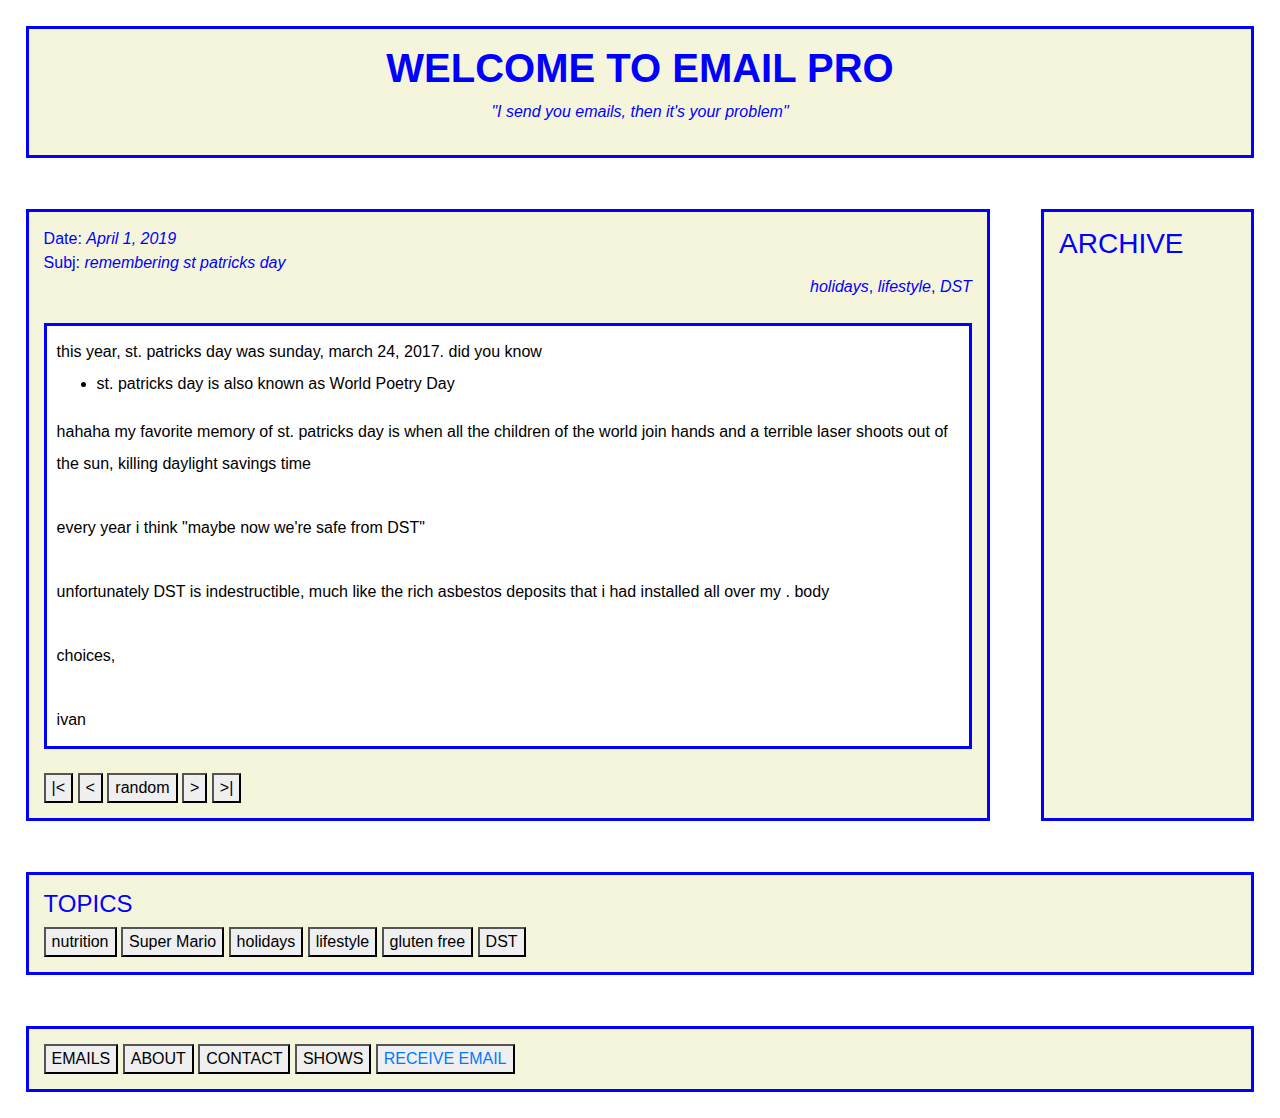
==== retro_clean/index.html @ 184c96f3 "adding retro_clean with about page updates" ====
<!DOCTYPE html>
<html lang="en">

<head>
    <meta charset="UTF-8">
    <meta name="viewport" content="width=device-width, initial-scale=1.0">
    <meta http-equiv="X-UA-Compatible" content="ie=edge">
    <title>Welcome to Email Pro</title>
    <link rel="stylesheet" href="styles.css">
    <link rel="stylesheet" href="https://stackpath.bootstrapcdn.com/bootstrap/4.3.1/css/bootstrap.min.css" integrity="sha384-ggOyR0iXCbMQv3Xipma34MD+dH/1fQ784/j6cY/iJTQUOhcWr7x9JvoRxT2MZw1T" crossorigin="anonymous">
</head>

<body>
    <main class="container-fluid" role="main">
        <header class="row">
            <div id="top" class="col displayBox">
                <h1><strong> WELCOME TO EMAIL PRO</strong></h1>
                <p><em>"I send you emails, then it's your problem"</em></p>
            </div>
        </header>
        <div class="row">
            <div id="selectedMail" class="col-sm col-md displayBox">
                <div>Date: <em id="date">April 1, 2019</em></div>
                <div>Subj: <em id="subj">remembering st patricks day</em></div>
                <div id="selectedTopics"><em>holidays</em>, <em>lifestyle</em>, <em>DST</em></div>
                <br>
                <div id="content">
                    <div dir=3D "ltr">this year, st. patricks day was sunday, march 24, 2017.
                        <font size=3D "4">did you know</font>
                        <div>
                            <ul>
                                <li>st. patricks day is also known as World Poetry Day</li>
                            </ul>hahaha my favorite memory of st. patricks day is when all the children of the world join hands and a terrible laser shoots out of the sun, killing daylight savings time<br>
                            <div><br></div>
                            <div>every year i think &quot;maybe now we're safe from DST&quot;</div>
                            <div><br></div>
                            <div>unfortunately DST is indestructible, much like the rich asbestos deposits that i had installed all over my . body</div>
                            <div><br></div>
                            <div>choices,</div>
                            <div><br></div>
                            <div>ivan</div>
                        </div>
                    </div>
                </div>
                <br>
                <span><button>|<</button></span>
                <span><button><</button></span>
                <span><button>random</button></span>
                <span><button>></button></span>
                <span><button>>|</button></span>
            </div>
            <div id="archive" class="col-sm-3 col-md-3 col-lg-2 displayBox">
                <span><h3>ARCHIVE</h3></span>
                <div id="years">
                </div>
            </div>
        </div>
        </div>
        <div class="row">
            <div class="col displayBox">
                <span><h4>TOPICS</h4></span>
                <div id="topicCloud">
                    <button>nutrition</button> <button>Super Mario</button> <button>holidays</button> <button>lifestyle</button>
                    <button>gluten free</button> <button>DST</button>
                </div>
            </div>
        </div>
        <footer class="row">
            <div class="col displayBox">
                <button onclick="document.location = 'index.html'">EMAILS</button>
                <button onclick="document.location = 'about.html#about'">ABOUT</button>
                <button onclick="document.location = 'about.html#contact'">CONTACT</button>
                <button onclick="document.location = 'about.html#shows'">SHOWS</button>
                <button><a href="https://goo.gl/forms/1firTEmhwuppdR6G3" target="_blank">RECEIVE EMAIL</a></button>
            </div>
        </footer>
    </main>
</body>
<script src="display.js"></script>
<script src="https://code.jquery.com/jquery-3.3.1.slim.min.js" integrity="sha384-q8i/X+965DzO0rT7abK41JStQIAqVgRVzpbzo5smXKp4YfRvH+8abtTE1Pi6jizo" crossorigin="anonymous"></script>
<script src="https://cdnjs.cloudflare.com/ajax/libs/popper.js/1.14.7/umd/popper.min.js" integrity="sha384-UO2eT0CpHqdSJQ6hJty5KVphtPhzWj9WO1clHTMGa3JDZwrnQq4sF86dIHNDz0W1" crossorigin="anonymous"></script>
<script src="https://stackpath.bootstrapcdn.com/bootstrap/4.3.1/js/bootstrap.min.js" integrity="sha384-JjSmVgyd0p3pXB1rRibZUAYoIIy6OrQ6VrjIEaFf/nJGzIxFDsf4x0xIM+B07jRM" crossorigin="anonymous"></script>

</html>
---- retro_clean/styles.css ----
#top {
    text-align: center;
}

.displayBox {
    background-color: beige;
    border-color: blue;
    border-style: solid;
    border-width: medium;
    color: blue;
    padding: 15px;
    margin: 2%;
}

body {
    height: 100vh;
}

main {
    height: 100%;
    display: flex;
}

#selectedTopics {
    text-align: right;
}

#content {
    width: auto;
    height: auto;
    line-height: 2em;
    overflow-y: scroll;
    padding: 10px;
    border-style: solid;
    border-color: blue;
    background-color: white;
    color: black;
}

.footer {
    position: fixed;
    width: 100%;
    height: auto;
    line-height: auto;
    margin-top: auto;
    margin-bottom: 0;
    padding: 1%;
}

.accordionButton {
    text-align: left;
    transition: 0.4s;
}

.active,
.accordionButton:hover {
    background-color: darkgray;
}


/* Style the accordion panel. Note: hidden by default */

.panel {
    padding: 5px;
    display: none;
    overflow: hidden;
}
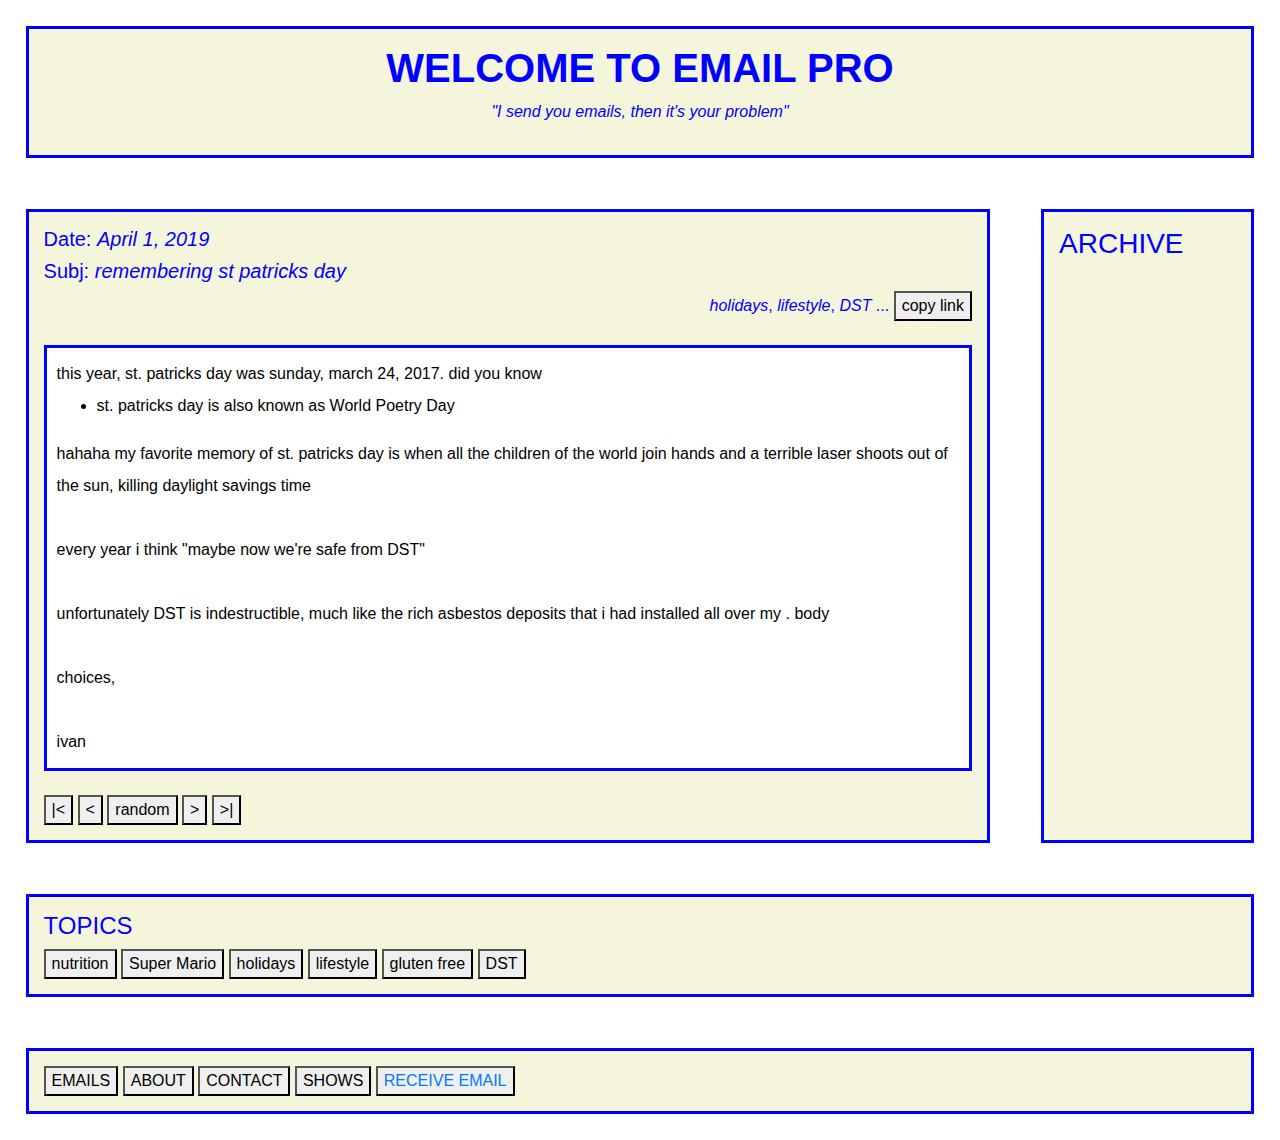
==== commit e0b9445b: "link copying, resized text, hash location fix" ====
--- a/retro_clean/index.html
+++ b/retro_clean/index.html
@@ -20,9 +20,9 @@
         </header>
         <div class="row">
             <div id="selectedMail" class="col-sm col-md displayBox">
-                <div>Date: <em id="date">April 1, 2019</em></div>
-                <div>Subj: <em id="subj">remembering st patricks day</em></div>
-                <div id="selectedTopics"><em>holidays</em>, <em>lifestyle</em>, <em>DST</em></div>
+                <h5>Date: <em id="date">April 1, 2019</em></h5>
+                <h5>Subj: <em id="subj">remembering st patricks day</em></h5>
+                <div id="subheading"><span id="selectedTopics"><em>holidays</em>, <em>lifestyle</em>, <em>DST</em></span> ... <span><button id="copyLink">copy link</button></span></div>
                 <br>
                 <div id="content">
                     <div dir=3D "ltr">this year, st. patricks day was sunday, march 24, 2017.
--- a/retro_clean/styles.css
+++ b/retro_clean/styles.css
@@ -21,8 +21,12 @@
     display: flex;
 }
 
-#selectedTopics {
+#subheading {
     text-align: right;
+}
+
+#dummy {
+    display: none;
 }
 
 #content {
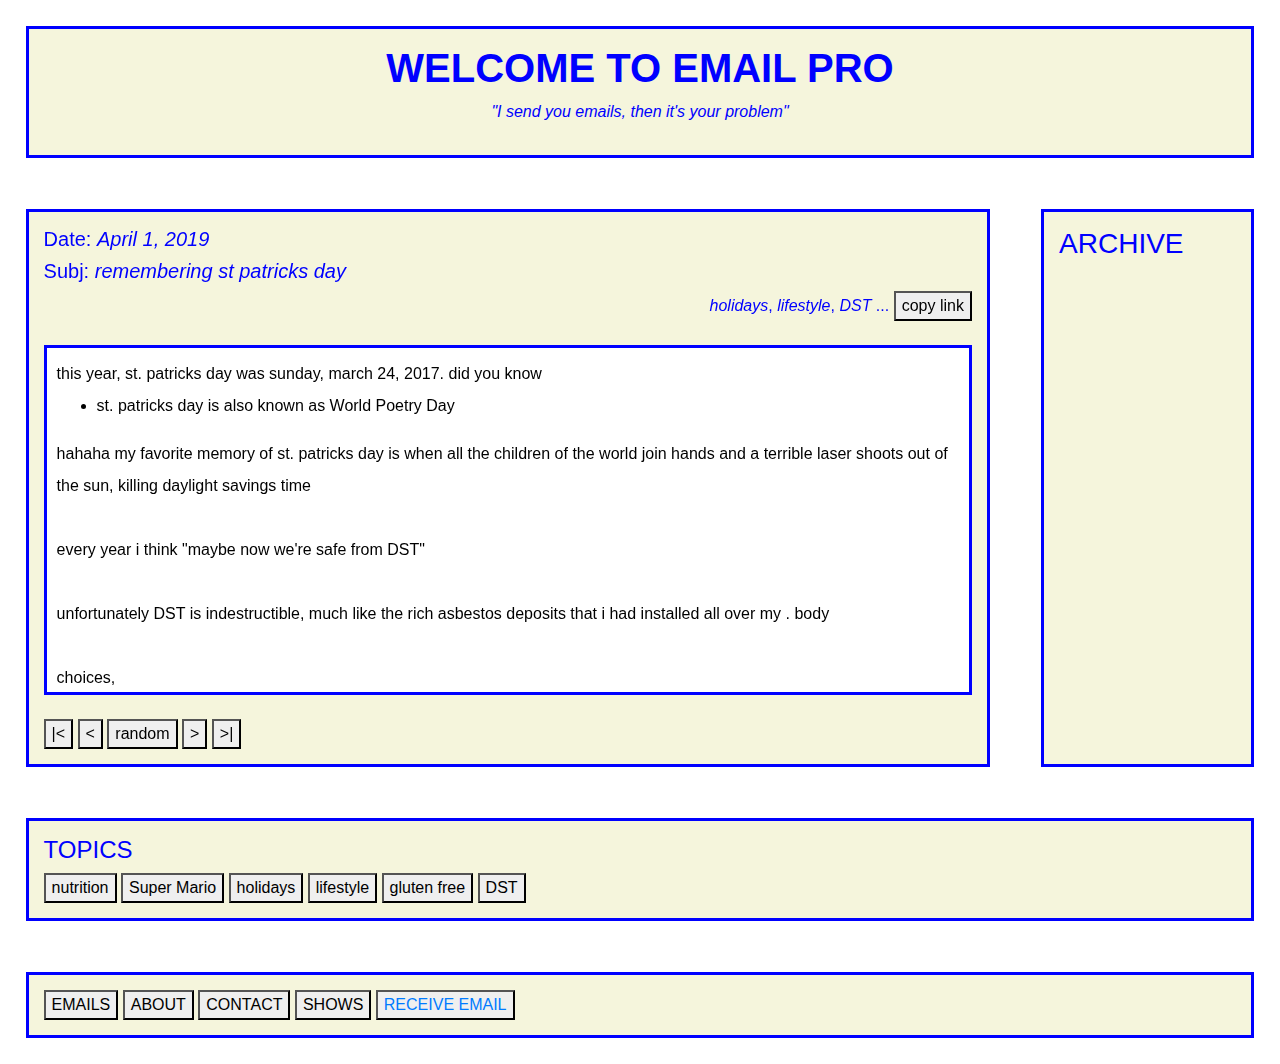
==== commit 7a2e84c3: "updated archive to include subjects, fixed location hashing on archive links" ====
--- a/retro_clean/index.html
+++ b/retro_clean/index.html
@@ -18,7 +18,7 @@
                 <p><em>"I send you emails, then it's your problem"</em></p>
             </div>
         </header>
-        <div class="row">
+        <div class="row" id="middle">
             <div id="selectedMail" class="col-sm col-md displayBox">
                 <h5>Date: <em id="date">April 1, 2019</em></h5>
                 <h5>Subj: <em id="subj">remembering st patricks day</em></h5>
@@ -56,7 +56,7 @@
             </div>
         </div>
         </div>
-        <div class="row">
+        <div class="row" id="topics">
             <div class="col displayBox">
                 <span><h4>TOPICS</h4></span>
                 <div id="topicCloud">
--- a/retro_clean/styles.css
+++ b/retro_clean/styles.css
@@ -25,20 +25,26 @@
     text-align: right;
 }
 
-#dummy {
-    display: none;
-}
-
 #content {
     width: auto;
-    height: auto;
+    height: 350px;
     line-height: 2em;
-    overflow-y: scroll;
+    overflow-y: auto;
     padding: 10px;
     border-style: solid;
     border-color: blue;
     background-color: white;
     color: black;
+}
+
+#years {
+    max-height: 470px;
+    overflow-y: auto;
+}
+
+.accordion>p {
+    margin-top: 0.5rem;
+    margin-bottom: 0.5rem;
 }
 
 .footer {
@@ -61,11 +67,8 @@
     background-color: darkgray;
 }
 
-
-/* Style the accordion panel. Note: hidden by default */
-
 .panel {
-    padding: 5px;
+    padding-left: 15px;
     display: none;
     overflow: hidden;
 }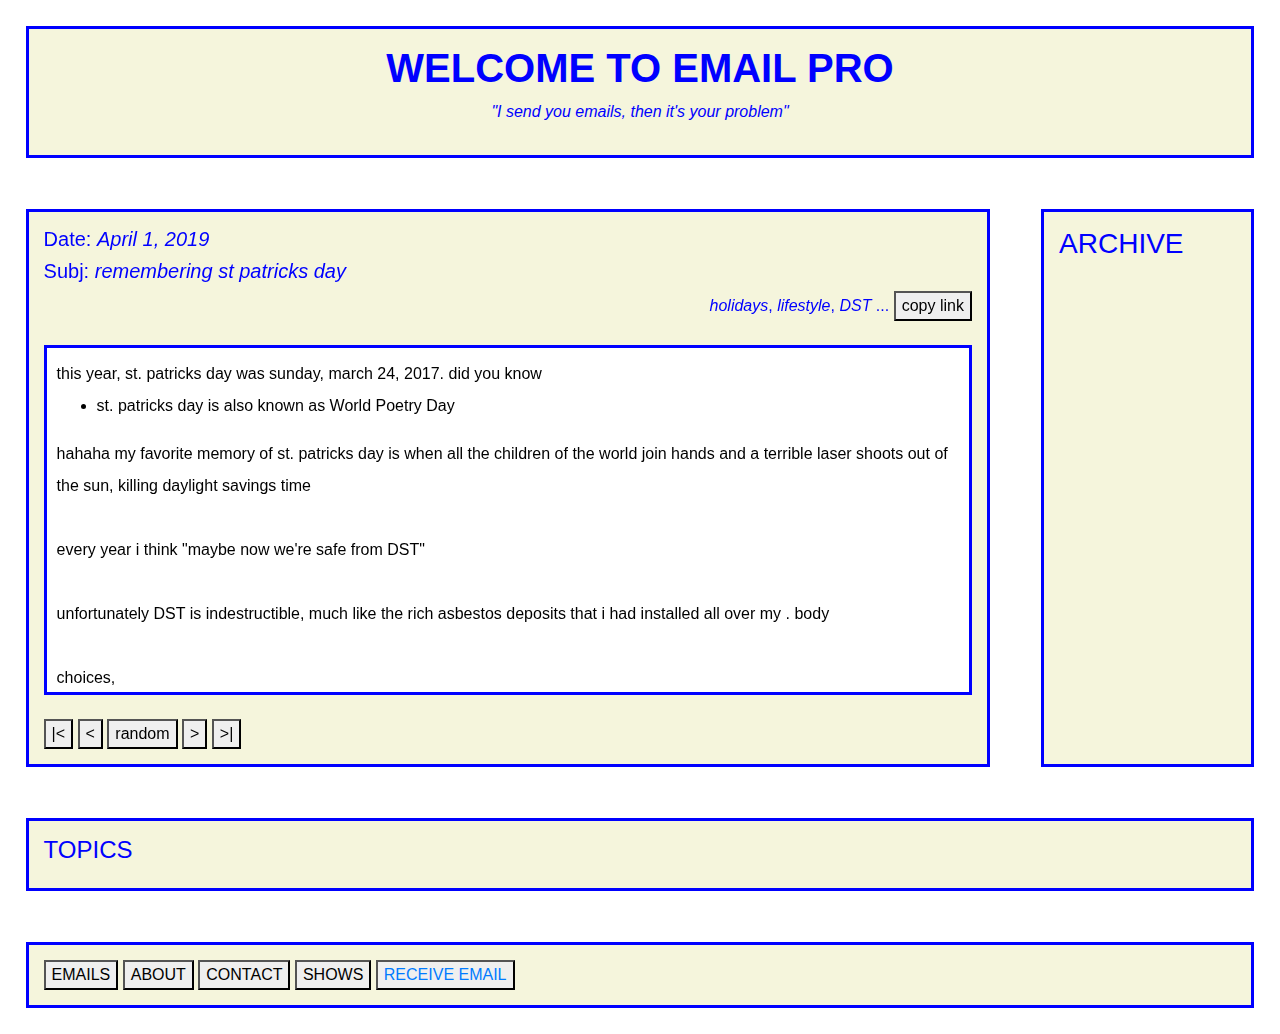
==== commit ac92141f: "topics display, needs massaging" ====
--- a/retro_clean/index.html
+++ b/retro_clean/index.html
@@ -60,8 +60,6 @@
             <div class="col displayBox">
                 <span><h4>TOPICS</h4></span>
                 <div id="topicCloud">
-                    <button>nutrition</button> <button>Super Mario</button> <button>holidays</button> <button>lifestyle</button>
-                    <button>gluten free</button> <button>DST</button>
                 </div>
             </div>
         </div>
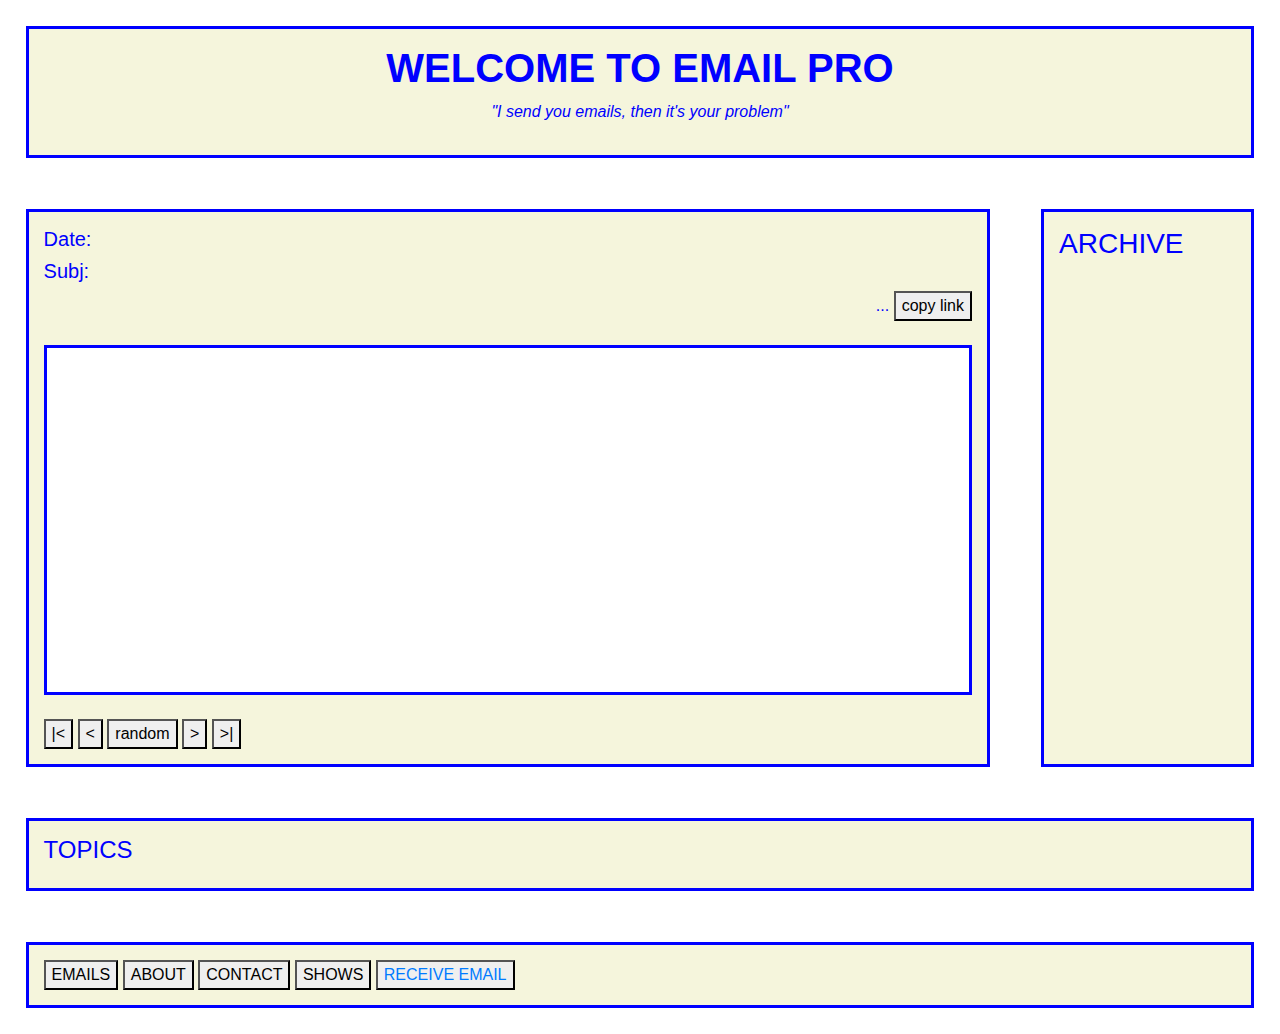
==== commit d2ce9743: "display of current selection" ====
--- a/retro_clean/index.html
+++ b/retro_clean/index.html
@@ -20,34 +20,18 @@
         </header>
         <div class="row" id="middle">
             <div id="selectedMail" class="col-sm col-md displayBox">
-                <h5>Date: <em id="date">April 1, 2019</em></h5>
-                <h5>Subj: <em id="subj">remembering st patricks day</em></h5>
-                <div id="subheading"><span id="selectedTopics"><em>holidays</em>, <em>lifestyle</em>, <em>DST</em></span> ... <span><button id="copyLink">copy link</button></span></div>
+                <h5>Date: <em id="date"></em></h5>
+                <h5>Subj: <em id="subj"></em></h5>
+                <div id="subheading"><span id="selectedTopics"></span><span> ... <button id="copyLink">copy link</button></span></div>
                 <br>
                 <div id="content">
-                    <div dir=3D "ltr">this year, st. patricks day was sunday, march 24, 2017.
-                        <font size=3D "4">did you know</font>
-                        <div>
-                            <ul>
-                                <li>st. patricks day is also known as World Poetry Day</li>
-                            </ul>hahaha my favorite memory of st. patricks day is when all the children of the world join hands and a terrible laser shoots out of the sun, killing daylight savings time<br>
-                            <div><br></div>
-                            <div>every year i think &quot;maybe now we're safe from DST&quot;</div>
-                            <div><br></div>
-                            <div>unfortunately DST is indestructible, much like the rich asbestos deposits that i had installed all over my . body</div>
-                            <div><br></div>
-                            <div>choices,</div>
-                            <div><br></div>
-                            <div>ivan</div>
-                        </div>
-                    </div>
                 </div>
                 <br>
-                <span><button>|<</button></span>
-                <span><button><</button></span>
-                <span><button>random</button></span>
-                <span><button>></button></span>
-                <span><button>>|</button></span>
+                <span><button onclick="jumpTime('start')">|<</button></span>
+                <span><button onclick="jumpTime(-1)"><</button></span>
+                <span><button onclick="jumpTime()">random</button></span>
+                <span><button onclick="jumpTime(1)">></button></span>
+                <span><button onclick="jumpTime('end')">>|</button></span>
             </div>
             <div id="archive" class="col-sm-3 col-md-3 col-lg-2 displayBox">
                 <span><h3>ARCHIVE</h3></span>
--- a/retro_clean/styles.css
+++ b/retro_clean/styles.css
@@ -62,6 +62,14 @@
     transition: 0.4s;
 }
 
+span>.accordionButton {
+    margin: 5px;
+}
+
+span>.panel>p {
+    margin: 0;
+}
+
 .active,
 .accordionButton:hover {
     background-color: darkgray;
@@ -71,4 +79,8 @@
     padding-left: 15px;
     display: none;
     overflow: hidden;
+}
+
+span>em {
+    margin-left: 10px;
 }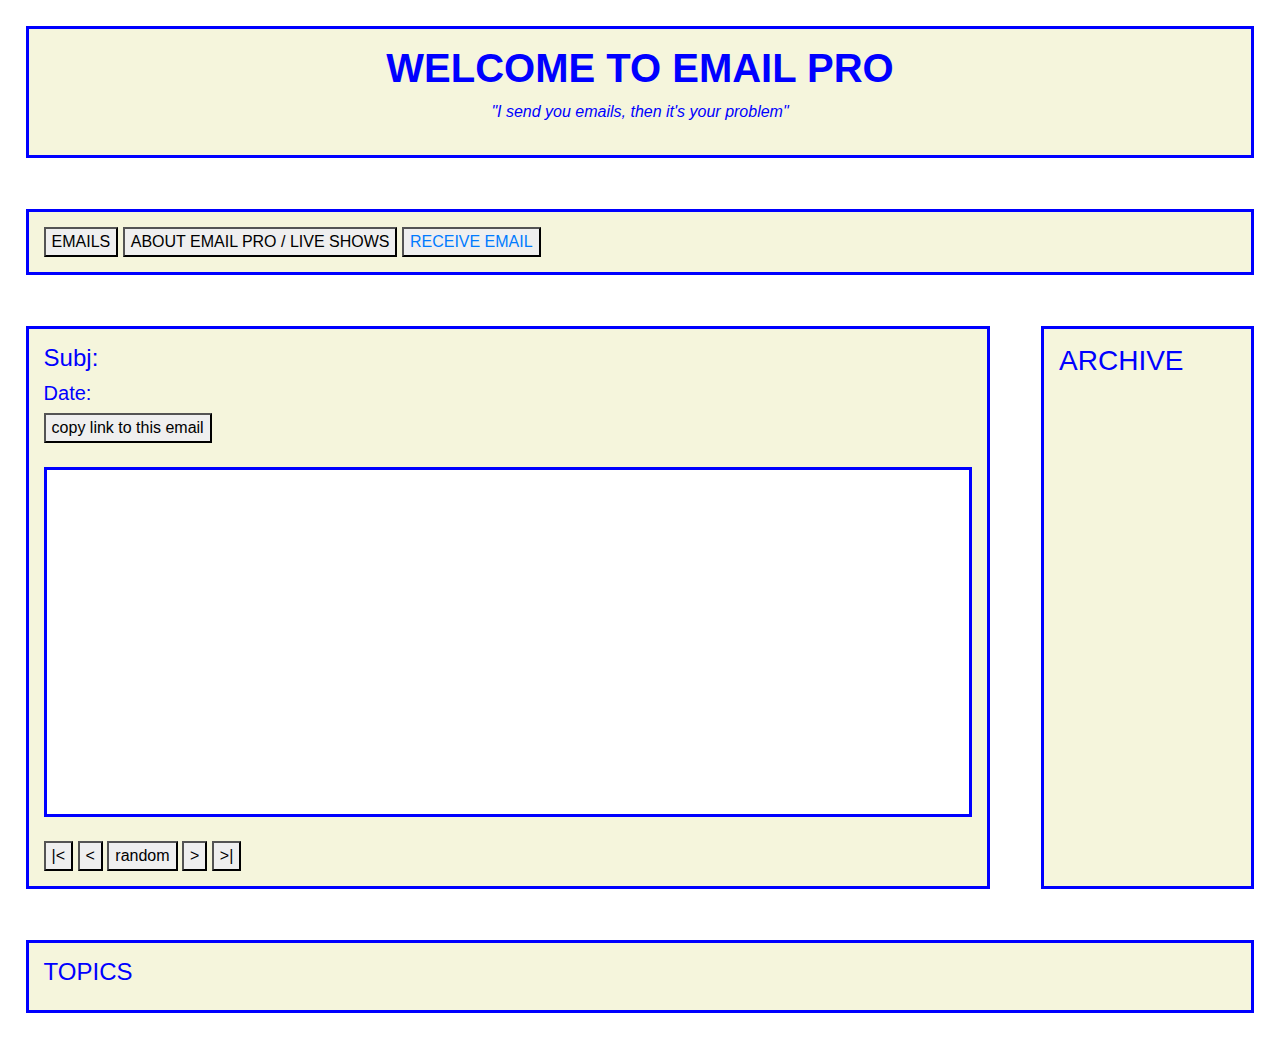
==== commit ca63f207: "formatting updates" ====
--- a/retro_clean/index.html
+++ b/retro_clean/index.html
@@ -18,19 +18,27 @@
                 <p><em>"I send you emails, then it's your problem"</em></p>
             </div>
         </header>
+        <nav class="row">
+            <div class="col displayBox">
+                <button onclick="document.location = 'index.html'">EMAILS</button>
+                <button onclick="document.location = 'about.html'">ABOUT EMAIL PRO / LIVE SHOWS</button>
+                <button><a href="https://goo.gl/forms/1firTEmhwuppdR6G3" target="_blank">RECEIVE EMAIL</a></button>
+            </div>
+        </nav>
         <div class="row" id="middle">
             <div id="selectedMail" class="col-sm col-md displayBox">
+                <h4>Subj: <em id="subj"></em></h4>
                 <h5>Date: <em id="date"></em></h5>
-                <h5>Subj: <em id="subj"></em></h5>
-                <div id="subheading"><span id="selectedTopics"></span><span> ... <button id="copyLink">copy link</button></span></div>
+                <span><button id="copyLink">copy link to this email</button></span>
+                <div id="subheading"><span id="selectedTopics"></span></div>
                 <br>
                 <div id="content">
                 </div>
                 <br>
                 <span><button onclick="jumpTime('start')">|<</button></span>
-                <span><button onclick="jumpTime(-1)"><</button></span>
+                <span><button onclick="jumpTime('back')"><</button></span>
                 <span><button onclick="jumpTime()">random</button></span>
-                <span><button onclick="jumpTime(1)">></button></span>
+                <span><button onclick="jumpTime('forward')">></button></span>
                 <span><button onclick="jumpTime('end')">>|</button></span>
             </div>
             <div id="archive" class="col-sm-3 col-md-3 col-lg-2 displayBox">
@@ -47,15 +55,6 @@
                 </div>
             </div>
         </div>
-        <footer class="row">
-            <div class="col displayBox">
-                <button onclick="document.location = 'index.html'">EMAILS</button>
-                <button onclick="document.location = 'about.html#about'">ABOUT</button>
-                <button onclick="document.location = 'about.html#contact'">CONTACT</button>
-                <button onclick="document.location = 'about.html#shows'">SHOWS</button>
-                <button><a href="https://goo.gl/forms/1firTEmhwuppdR6G3" target="_blank">RECEIVE EMAIL</a></button>
-            </div>
-        </footer>
     </main>
 </body>
 <script src="display.js"></script>
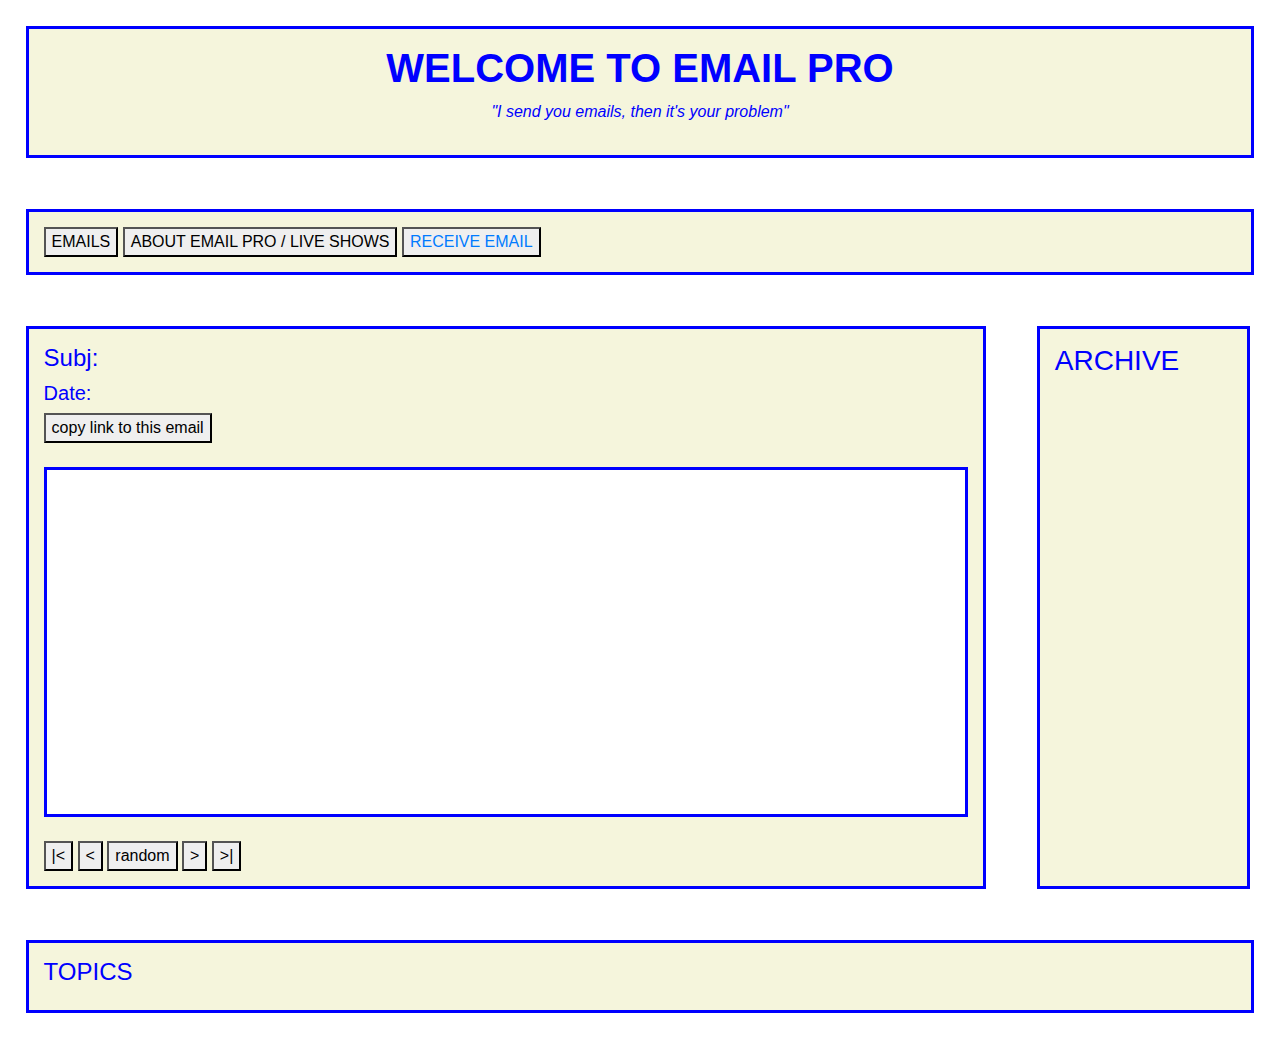
==== commit 17e25d7c: "formatting for responsiveness" ====
--- a/retro_clean/index.html
+++ b/retro_clean/index.html
@@ -26,7 +26,7 @@
             </div>
         </nav>
         <div class="row" id="middle">
-            <div id="selectedMail" class="col-sm col-md displayBox">
+            <div id="selectedMail" class="col-sm col-md-9 displayBox">
                 <h4>Subj: <em id="subj"></em></h4>
                 <h5>Date: <em id="date"></em></h5>
                 <span><button id="copyLink">copy link to this email</button></span>
@@ -41,7 +41,7 @@
                 <span><button onclick="jumpTime('forward')">></button></span>
                 <span><button onclick="jumpTime('end')">>|</button></span>
             </div>
-            <div id="archive" class="col-sm-3 col-md-3 col-lg-2 displayBox">
+            <div id="archive" class="col-sm col-md-2 col-lg-2 displayBox">
                 <span><h3>ARCHIVE</h3></span>
                 <div id="years">
                 </div>
--- a/retro_clean/styles.css
+++ b/retro_clean/styles.css
@@ -26,15 +26,21 @@
 }
 
 #content {
-    width: auto;
+    min-width: 0;
+    max-width: 100%;
     height: 350px;
     line-height: 2em;
+    overflow-x: auto;
     overflow-y: auto;
     padding: 10px;
     border-style: solid;
     border-color: blue;
     background-color: white;
     color: black;
+}
+
+#selectedMail {
+    width: 100%;
 }
 
 #years {
